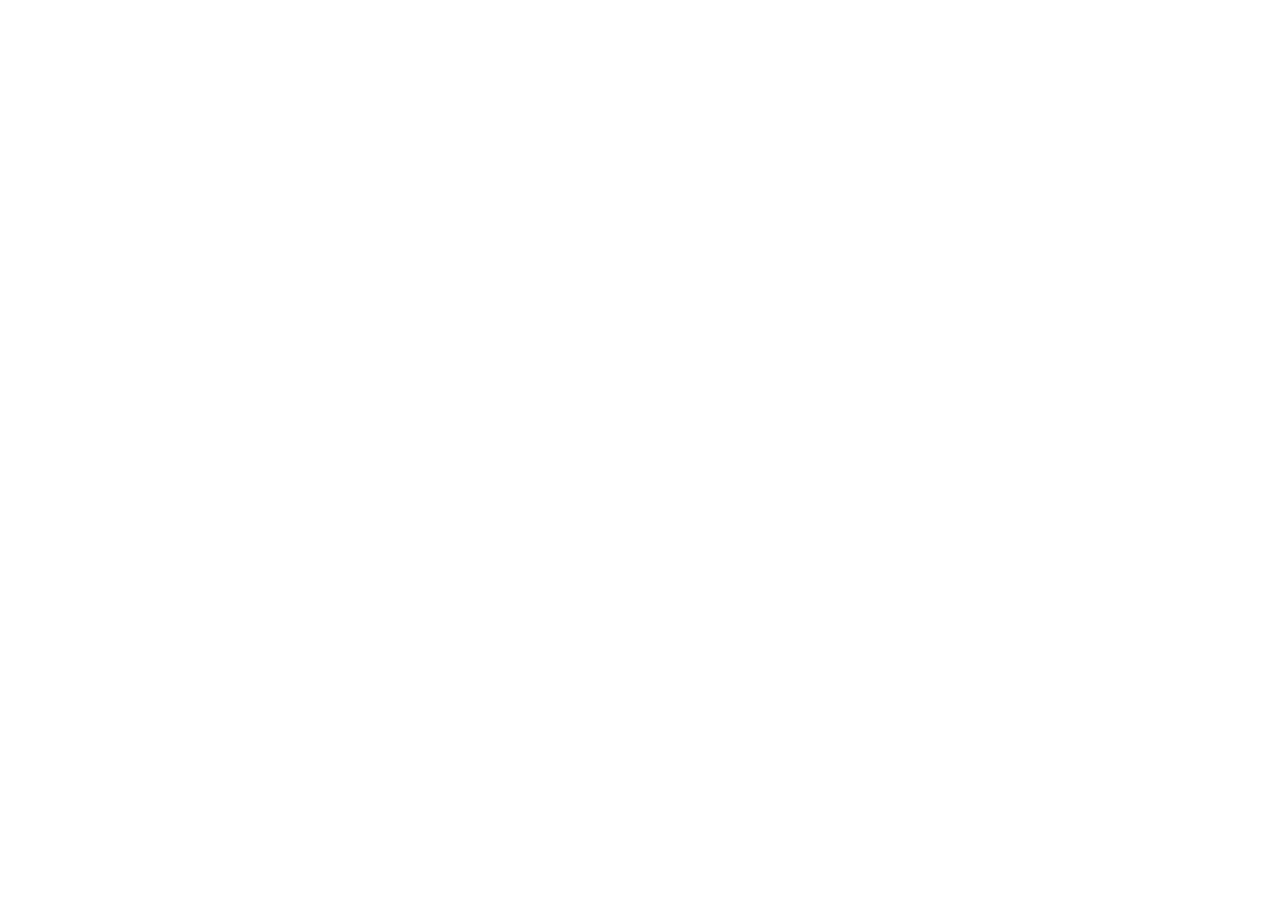
==== index.html @ 2b42f568 "Initial commit" ====
<!DOCTYPE html>
<html lang="pt-br">
<head>
    <meta charset="UTF-8">
    <meta name="viewport" content="width=device-width, initial-scale=1.0">
    <title>Projeto Redes Sociais</title>
    <link rel="shortcut icon" href="pacote-d013/favicon.ico" type="image/x-icon">
</head>
<body>
    
</body>
</html>
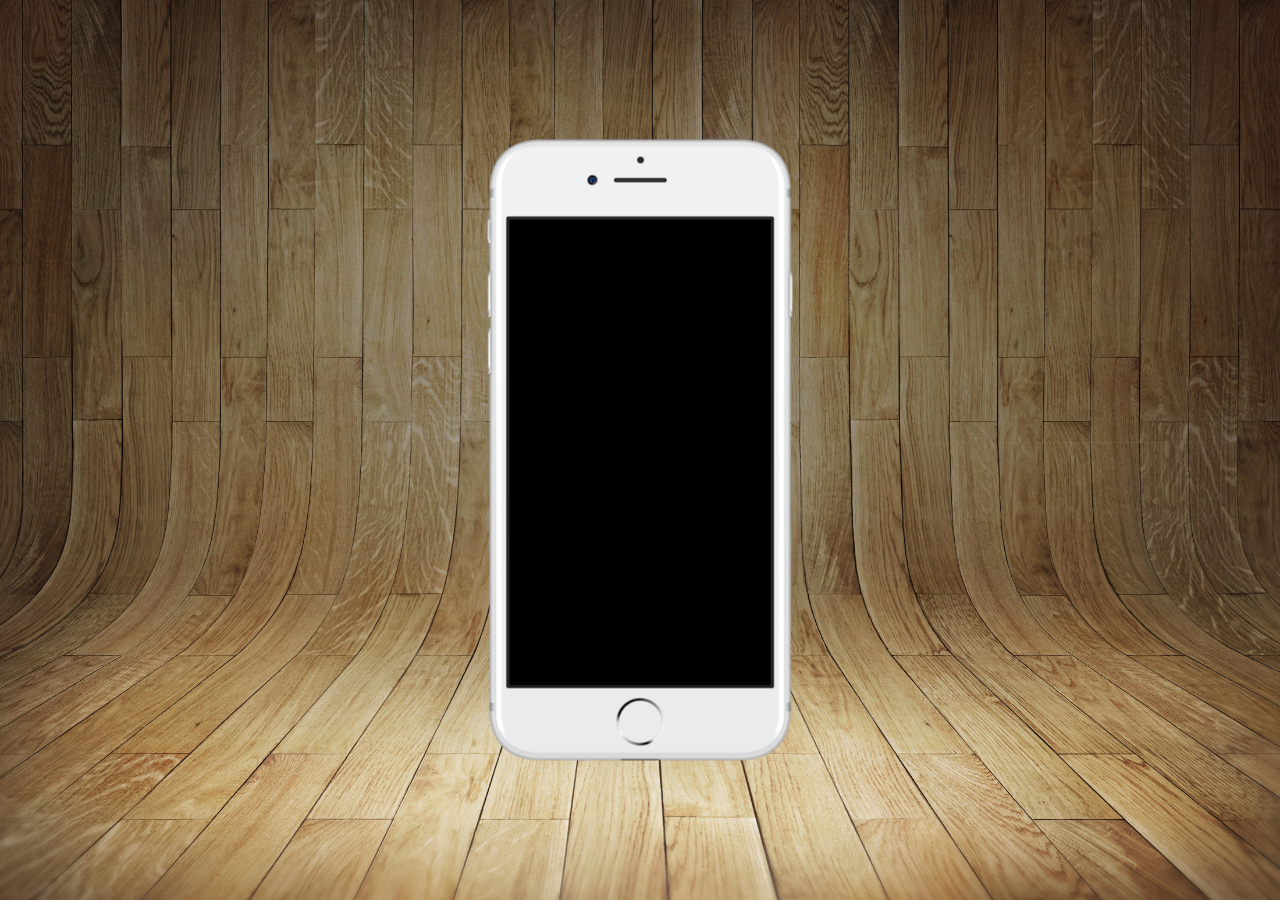
==== commit ddd3ecbf: "inicio do projeto" ====
--- a/index.html
+++ b/index.html
@@ -5,8 +5,17 @@
     <meta name="viewport" content="width=device-width, initial-scale=1.0">
     <title>Projeto Redes Sociais</title>
     <link rel="shortcut icon" href="pacote-d013/favicon.ico" type="image/x-icon">
+    <link rel="stylesheet" href="estilos/style.css">
 </head>
 <body>
-    
+    <main>
+        <section id="telefone">
+
+        </section>
+
+        <section id="redes-sociais">
+
+        </section>
+    </main>
 </body>
 </html>
--- a/estilos/style.css
+++ b/estilos/style.css
@@ -0,0 +1,34 @@
+@charset "UTF-8";
+
+/*Global*/
+*{
+    margin:0;
+    padding:0;
+    font-family:Arial, Helvetica, sans-serif;
+}
+/*Semântico*/
+html, body{
+    height:100vh;
+    width:100vw;
+    background-color: black;
+}
+body{
+    background:url("/pacote-d013/imagens/fundo-madeira.jpg") no-repeat top center;
+    background-size:cover;
+    background-attachment: fixed;
+}
+main{
+    position:relative;
+    height:100vh;
+}
+/*Classes/IDS Semânticos*/
+section#telefone{
+    position:absolute;
+    top:50%;
+    left:50%;
+    transform: translate(-50%, -50%);
+
+    height:627px;
+    width:311px;
+    background: url(/pacote-d013/imagens/frame-iphone.png) no-repeat;
+}
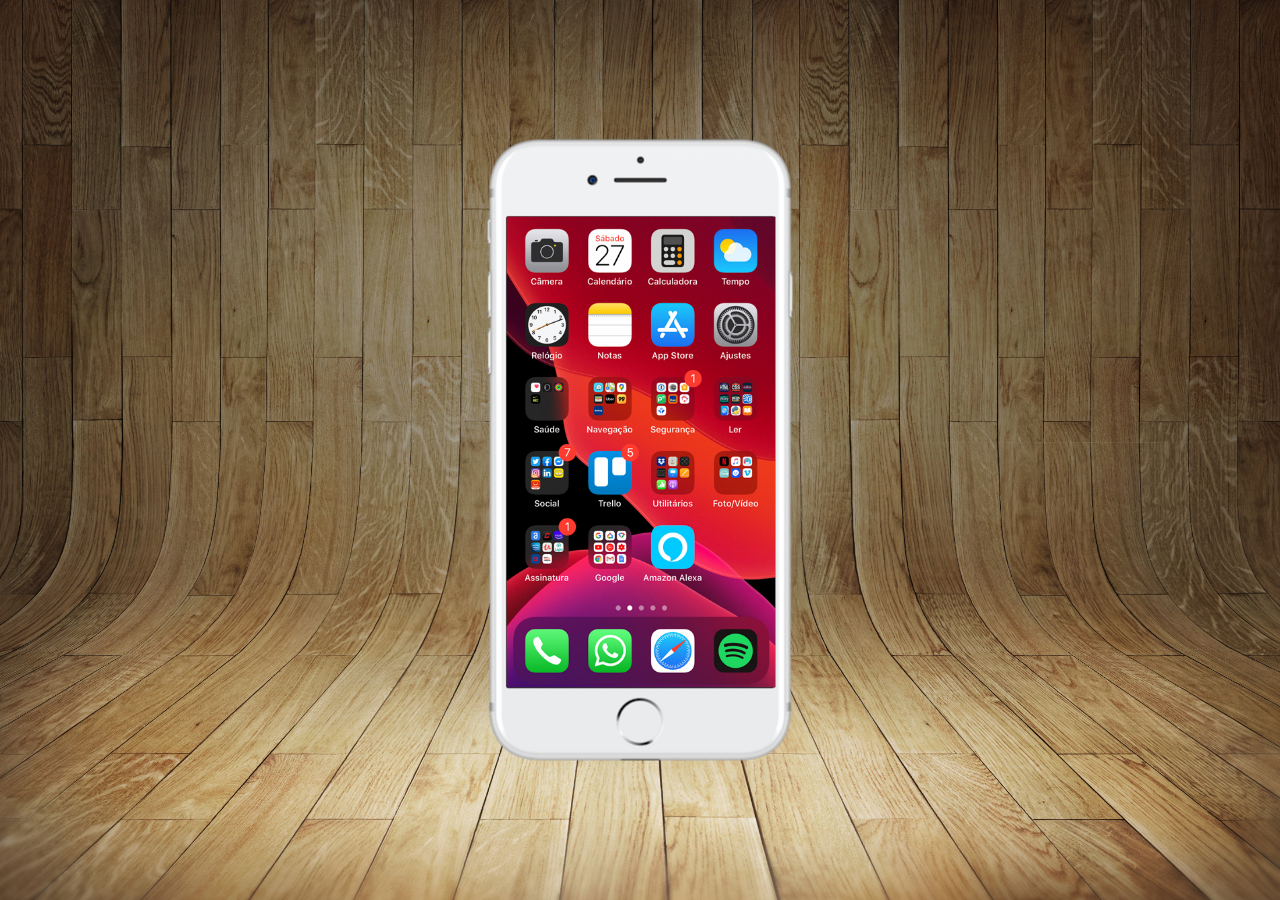
==== commit bde3d4a8: "criado tela home do iframe principal" ====
--- a/index.html
+++ b/index.html
@@ -10,7 +10,7 @@
 <body>
     <main>
         <section id="telefone">
-
+            <iframe src="home.html" name="tela" id="tela" frameborder="0"></iframe>
         </section>
 
         <section id="redes-sociais">
--- a/estilos/style.css
+++ b/estilos/style.css
@@ -31,4 +31,13 @@
     height:627px;
     width:311px;
     background: url(/pacote-d013/imagens/frame-iphone.png) no-repeat;
+}
+/**/
+iframe#tela{
+    position:relative;
+    top: 80px;
+    left: 22px;
+
+    width: 269px;
+    height:471px;
 }
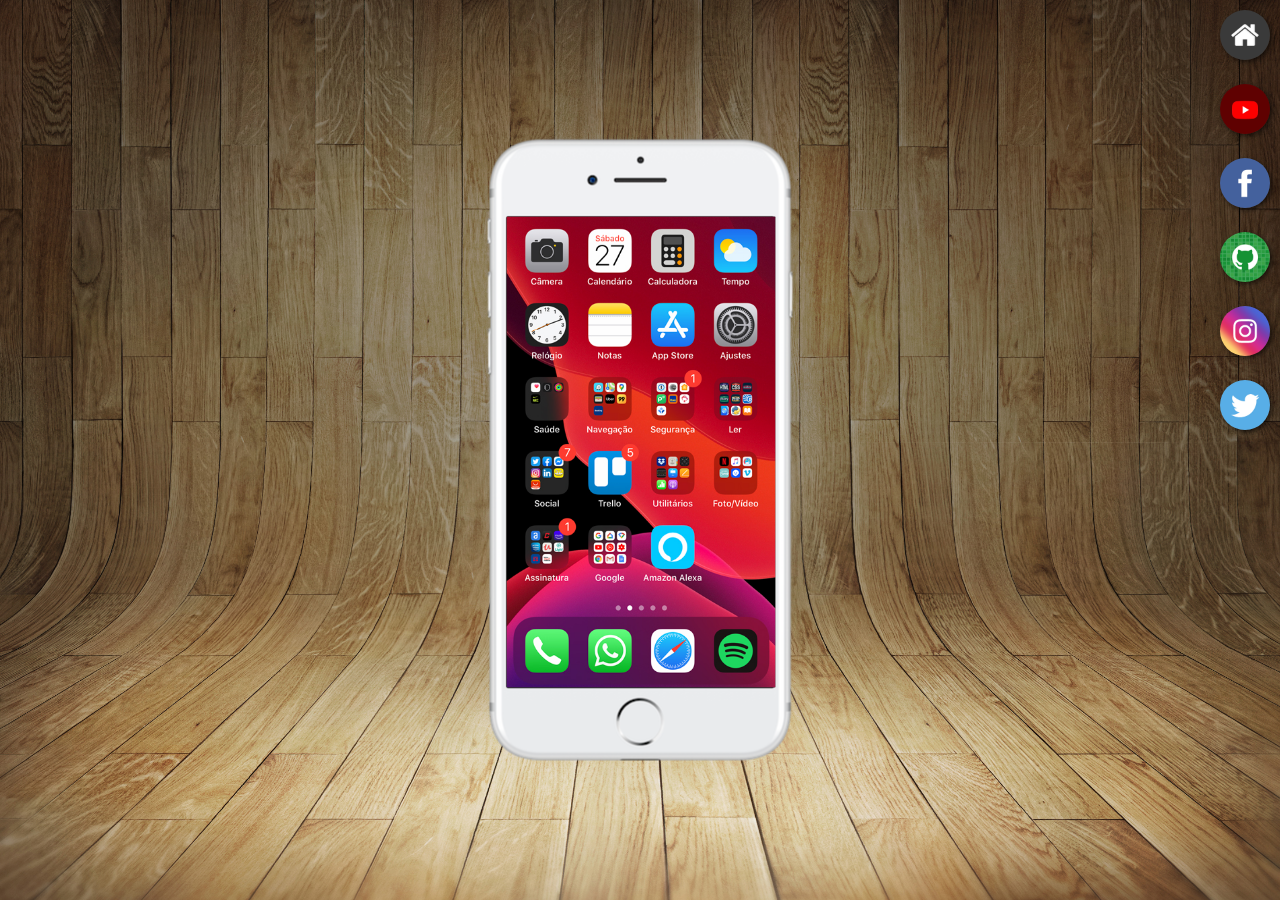
==== commit 7d93d69b: "criado botões laterais" ====
--- a/index.html
+++ b/index.html
@@ -10,11 +10,18 @@
 <body>
     <main>
         <section id="telefone">
-            <iframe src="home.html" name="tela" id="tela" frameborder="0"></iframe>
+            <iframe src="home.html" name="tela" id="tela" frameborder="0">
+                Seu navegador não é compatível com isto.
+            </iframe>
         </section>
 
         <section id="redes-sociais">
-
+            <a href="#" target="tela"><img src="pacote-d013/imagens/logo-home.jpg" alt="home"></a><br>
+            <a href="#" target="tela"><img src="pacote-d013/imagens/logo-youtube.jpg" alt="youtube"></a><br>
+            <a href="#" target="tela"><img src="pacote-d013/imagens/logo-facebook.jpg" alt="facebook"></a><br>
+            <a href="#" target="tela"><img src="pacote-d013/imagens/logo-github.jpg" alt="github"></a><br>
+            <a href="#" target="tela"><img src="pacote-d013/imagens/logo-instagram.jpg" alt="instagram"></a><br>
+            <a href="#" target="tela"><img src="pacote-d013/imagens/logo-twitter.jpg" alt="twitter"></a><br>
         </section>
     </main>
 </body>
--- a/estilos/style.css
+++ b/estilos/style.css
@@ -32,6 +32,22 @@
     width:311px;
     background: url(/pacote-d013/imagens/frame-iphone.png) no-repeat;
 }
+section#redes-sociais{
+    text-align:right;
+}
+section#redes-sociais img{
+    width:50px;
+    margin:10px;
+    border-radius:50%;
+    box-shadow: 2px 2px 5px rgba(0, 0, 0, 0.603);
+    box-sizing:border-box;
+}
+section#redes-sociais img:hover{
+    border:2px solid rgba(255, 255, 255, 0.603);
+    transform:translate(-3px, -3px);
+    box-shadow:5px 5px 10px rgba(0, 0, 0, 0.603);
+    transition:transform .4s;
+}
 /**/
 iframe#tela{
     position:relative;
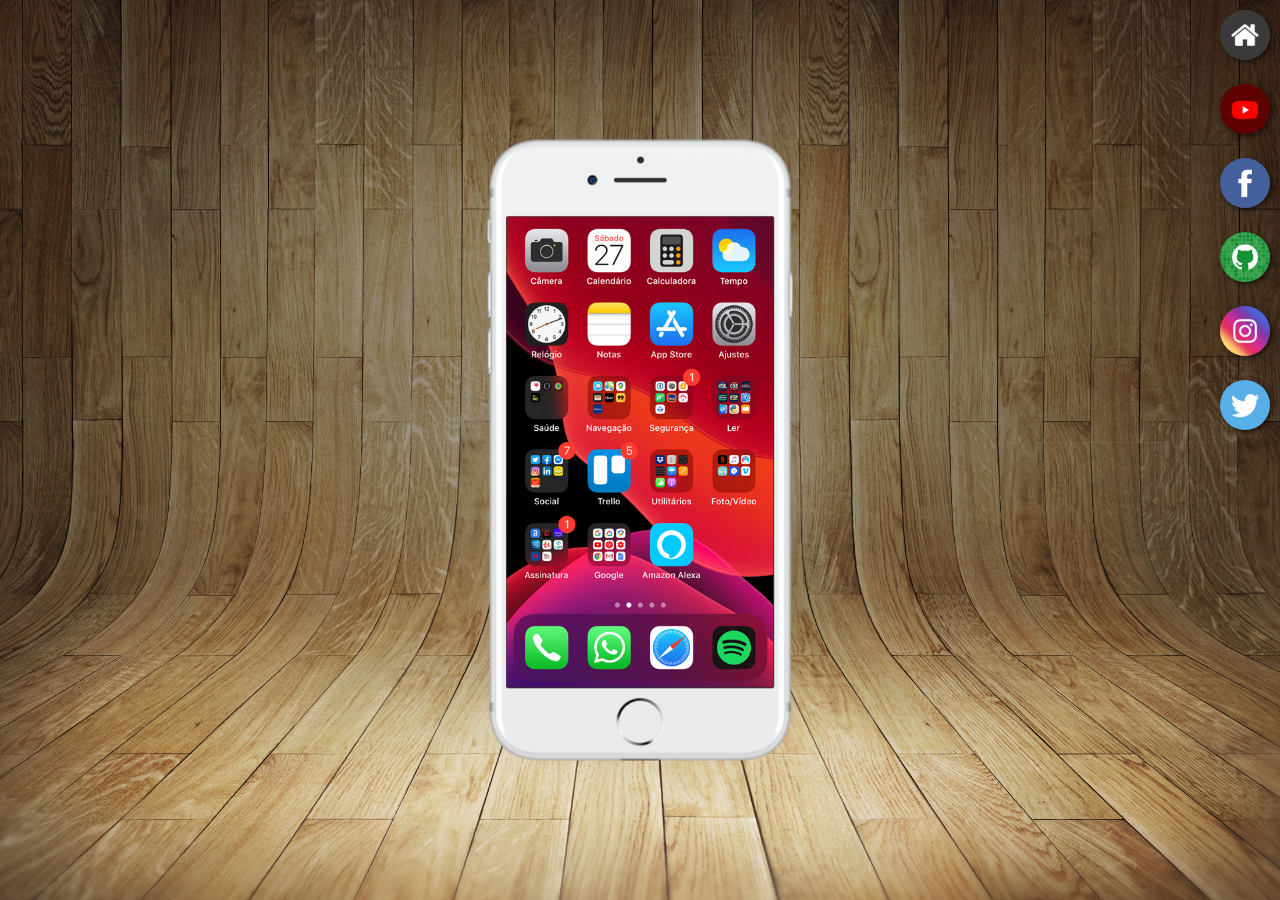
==== commit 580284e5: "site funcional" ====
--- a/index.html
+++ b/index.html
@@ -16,12 +16,12 @@
         </section>
 
         <section id="redes-sociais">
-            <a href="#" target="tela"><img src="pacote-d013/imagens/logo-home.jpg" alt="home"></a><br>
-            <a href="#" target="tela"><img src="pacote-d013/imagens/logo-youtube.jpg" alt="youtube"></a><br>
-            <a href="#" target="tela"><img src="pacote-d013/imagens/logo-facebook.jpg" alt="facebook"></a><br>
-            <a href="#" target="tela"><img src="pacote-d013/imagens/logo-github.jpg" alt="github"></a><br>
-            <a href="#" target="tela"><img src="pacote-d013/imagens/logo-instagram.jpg" alt="instagram"></a><br>
-            <a href="#" target="tela"><img src="pacote-d013/imagens/logo-twitter.jpg" alt="twitter"></a><br>
+            <a href="home.html" target="tela"><img src="pacote-d013/imagens/logo-home.jpg" alt="home"></a><br>
+            <a href="youtube.html" target="tela"><img src="pacote-d013/imagens/logo-youtube.jpg" alt="youtube"></a><br>
+            <a href="facebook.html" target="tela"><img src="pacote-d013/imagens/logo-facebook.jpg" alt="facebook"></a><br>
+            <a href="github.html" target="tela"><img src="pacote-d013/imagens/logo-github.jpg" alt="github"></a><br>
+            <a href="instagram.html" target="tela"><img src="pacote-d013/imagens/logo-instagram.jpg" alt="instagram"></a><br>
+            <a href="twitter.html" target="tela"><img src="pacote-d013/imagens/logo-twitter.jpg" alt="twitter"></a><br>
         </section>
     </main>
 </body>
--- a/estilos/style.css
+++ b/estilos/style.css
@@ -48,12 +48,15 @@
     box-shadow:5px 5px 10px rgba(0, 0, 0, 0.603);
     transition:transform .4s;
 }
+section#redes-sociais img:active{
+    transform: scale(95%);
+}
 /**/
 iframe#tela{
     position:relative;
     top: 80px;
     left: 22px;
 
-    width: 269px;
+    width: 267px;
     height:471px;
 }
